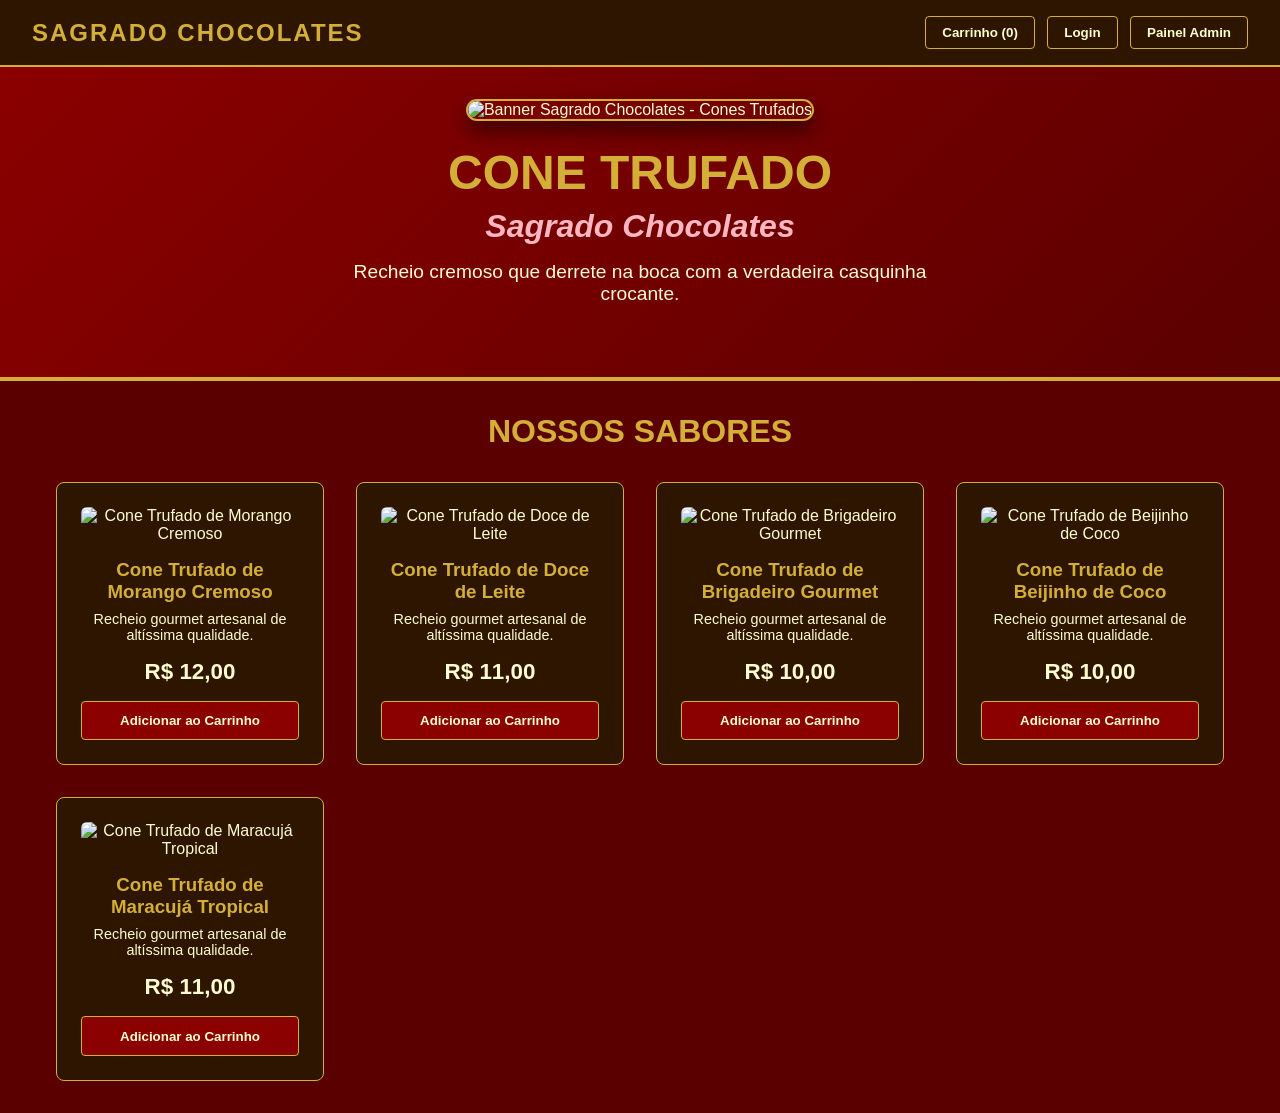
==== index.html @ a54f6075 "Rename Index.html to index.html" ====
<!DOCTYPE html>
<html lang="pt-BR">
<head>
<meta charset="UTF-8">
<meta name="viewport" content="width=device-width, initial-scale=1.0">
<title>Sagrado Chocolates | Cones Trufados Artesanais</title>
<style>
:root {
  --bg-red: #8B0000;
  --deep-red: #5B0000;
  --chocolate-brown: #2D1500;
  --gold: #D4AF37;
  --cream: #FFFDD0;
  --pink: #FFB6C1;
  --white: #FFFFFF;
}

* {  
  box-sizing: border-box;  
  margin: 0;  
  padding: 0;  
  font-family: 'Segoe UI', Tahoma, Geneva, Verdana, sans-serif;  
}  

body {  
  background-color: var(--deep-red);  
  color: var(--cream);  
}  

/* Cabeçalho */  
header {  
  background-color: var(--chocolate-brown);  
  padding: 1rem 2rem;  
  display: flex;  
  justify-content: space-between;  
  align-items: center;  
  border-bottom: 2px solid var(--gold);  
  position: sticky;  
  top: 0;  
  z-index: 100;  
}  

.logo {  
  font-size: 1.5rem;  
  font-weight: bold;  
  color: var(--gold);  
  text-transform: uppercase;  
  letter-spacing: 2px;  
}  

nav button {  
  background: transparent;  
  border: 1px solid var(--gold);  
  color: var(--cream);  
  padding: 0.5rem 1rem;  
  margin-left: 0.5rem;  
  cursor: pointer;  
  border-radius: 4px;  
  font-weight: bold;  
  transition: all 0.3s ease;
}  

nav button:hover {  
  background-color: var(--gold);  
  color: var(--chocolate-brown);  
}  

/* Hero / Banner Principal */  
.hero {  
  background: linear-gradient(135deg, var(--bg-red), var(--deep-red));  
  text-align: center;  
  padding: 2rem 1rem 3rem 1rem;  
  border-bottom: 4px solid var(--gold);  
}  

.hero-banner-img {  
  max-width: 100%;  
  height: auto;  
  max-height: 450px;  
  border-radius: 12px;  
  border: 2px solid var(--gold);  
  box-shadow: 0 10px 20px rgba(0,0,0,0.5);  
  margin-bottom: 1.5rem;  
}  

.hero h1 {  
  font-size: 3rem;  
  color: var(--gold);  
  text-transform: uppercase;  
  margin-bottom: 0.5rem;  
}  

.hero h2 {  
  font-size: 2rem;  
  color: var(--pink);  
  font-style: italic;  
  margin-bottom: 1rem;  
}  

.hero p {  
  font-size: 1.2rem;  
  max-width: 600px;  
  margin: 0 auto 1.5rem auto;  
}  

/* Catálogo de Produtos */  
.container {  
  max-width: 1200px;  
  margin: 2rem auto;  
  padding: 0 1rem;  
}  

.section-title {  
  text-align: center;  
  color: var(--gold);  
  font-size: 2rem;  
  margin-bottom: 2rem;  
  text-transform: uppercase;  
}  

.grid-produtos {  
  display: grid;  
  grid-template-columns: repeat(auto-fit, minmax(230px, 1fr));  
  gap: 2rem;  
}  

.card-produto {  
  background-color: var(--chocolate-brown);  
  border: 1px solid var(--gold);  
  border-radius: 8px;  
  padding: 1.5rem;  
  text-align: center;  
  display: flex;  
  flex-direction: column;  
  justify-content: space-between;  
}  

.card-produto img {  
  width: 100%;  
  height: 200px;  
  object-fit: cover;  
  border-radius: 6px;  
  margin-bottom: 1rem;  
}  

.card-produto h3 {  
  color: var(--gold);  
  margin-bottom: 0.5rem;  
}  

.card-produto p {  
  font-size: 0.9rem;  
  margin-bottom: 1rem;  
}  

.preco {  
  font-size: 1.4rem;  
  font-weight: bold;  
  color: var(--cream);  
  margin-bottom: 1rem;  
}  

.btn-comprar {  
  background-color: var(--bg-red);  
  color: var(--cream);  
  border: 1px solid var(--gold);  
  padding: 0.7rem;  
  width: 100%;  
  border-radius: 4px;  
  font-weight: bold;  
  cursor: pointer;  
  transition: all 0.3s ease;
}  

.btn-comprar:hover {  
  background-color: var(--gold);  
  color: var(--chocolate-brown);  
}  

/* Modais / Telas do Sistema */  
.modal {  
  display: none;  
  position: fixed;  
  top: 0;  
  left: 0;  
  width: 100%;  
  height: 100%;  
  background-color: rgba(0,0,0,0.8);  
  justify-content: center;  
  align-items: center;  
  z-index: 1000;  
}  

.modal-content {  
  background-color: var(--chocolate-brown);  
  border: 2px solid var(--gold);  
  padding: 2rem;  
  border-radius: 8px;  
  width: 90%;  
  max-width: 500px;  
  position: relative;  
  max-height: 90vh;
  overflow-y: auto;
}  

.close-btn {  
  position: absolute;  
  top: 10px;  
  right: 15px;  
  color: var(--gold);  
  font-size: 1.5rem;  
  cursor: pointer;  
}  

.form-group {  
  margin-bottom: 1.2rem;  
}  

.form-group label {  
  display: block;  
  margin-bottom: 0.5rem;  
  color: var(--cream);  
}  

.form-group input {  
  width: 100%;  
  padding: 0.6rem;  
  border-radius: 4px;  
  border: 1px solid var(--gold);  
  background-color: var(--deep-red);  
  color: var(--cream);  
}  

/* Dashboard Admin */  
.dashboard-grid {  
  display: grid;  
  grid-template-columns: repeat(auto-fit, minmax(200px, 1fr));  
  gap: 1rem;  
  margin-bottom: 1.5rem;  
}  

.dash-card {  
  background: var(--deep-red);  
  border: 1px solid var(--gold);  
  padding: 1rem;  
  border-radius: 6px;  
  text-align: center;  
}  

.dash-card h4 {  
  color: var(--gold);  
  margin-bottom: 0.5rem;  
}  

table {  
  width: 100%;  
  border-collapse: collapse;  
  margin-top: 1rem;  
  color: var(--cream);  
}  

table, th, td {  
  border: 1px solid var(--gold);  
}  

th, td {  
  padding: 0.5rem;  
  text-align: left;  
}  

th {  
  background-color: var(--deep-red);  
}

/* Sistema de Notificações (Toast) */
#toast-container {
  position: fixed;
  bottom: 20px;
  right: 20px;
  z-index: 9999;
  display: flex;
  flex-direction: column;
  gap: 10px;
}

.toast {
  background-color: var(--gold);
  color: var(--chocolate-brown);
  padding: 1rem 1.5rem;
  border-radius: 6px;
  font-weight: bold;
  box-shadow: 0 4px 12px rgba(0,0,0,0.3);
  animation: slideIn 0.3s ease-out, fadeOut 0.3s ease-out 2.7s forwards;
}

@keyframes slideIn {
  from { transform: translateX(100%); opacity: 0; }
  to { transform: translateX(0); opacity: 1; }
}

@keyframes fadeOut {
  from { opacity: 1; }
  to { opacity: 0; }
}

/* Layout dos itens no carrinho */
.cart-item {
  display: flex;
  justify-content: space-between;
  align-items: center;
  margin-bottom: 0.8rem;
  padding-bottom: 0.5rem;
  border-bottom: 1px dashed var(--deep-red);
}

.cart-item button {
  background: var(--bg-red);
  color: var(--cream);
  border: 1px solid var(--gold);
  border-radius: 4px;
  cursor: pointer;
  padding: 2px 6px;
  margin-left: 10px;
}

</style>
</head>
<body>

<!-- Cabeçalho -->
<header>
  <div class="logo">Sagrado Chocolates</div>
  <nav>
    <button onclick="abrirModal('modalCarrinho')">Carrinho (<span id="cart-count">0</span>)</button>
    <button onclick="abrirModal('modalLogin')">Login</button>
    <button onclick="abrirModal('modalAdmin')">Painel Admin</button>
  </nav>
</header>

<!-- Banner Hero -->
<section class="hero">
  <img src="input_file_0.png" alt="Banner Sagrado Chocolates - Cones Trufados" class="hero-banner-img">
  <h1>CONE TRUFADO</h1>
  <h2>Sagrado Chocolates</h2>
  <p>Recheio cremoso que derrete na boca com a verdadeira casquinha crocante.</p>
</section>

<!-- Catálogo -->
<main class="container">
  <h2 class="section-title">Nossos Sabores</h2>
  <div class="grid-produtos" id="produtos-container">
    <!-- Produtos inseridos via JavaScript -->
  </div>
</main>

<!-- Modal Carrinho -->
<div class="modal" id="modalCarrinho">
  <div class="modal-content">
    <span class="close-btn" onclick="fecharModal('modalCarrinho')">×</span>
    <h3 style="color: var(--gold); margin-bottom: 1rem;">Seu Carrinho</h3>
    <div id="itens-carrinho">
      <p>O carrinho está vazio.</p>
    </div>
    <hr style="margin: 1rem 0; border-color: var(--gold);">
    <p style="font-size: 1.2rem; font-weight: bold; display: flex; justify-content: space-between;">
      <span>Total:</span> <span>R$ <span id="total-carrinho">0,00</span></span>
    </p>
    <button class="btn-comprar" style="margin-top: 1rem;" onclick="finalizarPedido()">Finalizar Pedido</button>
  </div>
</div>

<!-- Modal Login -->
<div class="modal" id="modalLogin">
  <div class="modal-content">
    <span class="close-btn" onclick="fecharModal('modalLogin')">×</span>
    <h3 style="color: var(--gold); margin-bottom: 1rem;">Acesse sua Conta</h3>
    <form onsubmit="handleLogin(event)">
      <div class="form-group">
        <label for="login-email">E-mail</label>
        <input type="email" id="login-email" required placeholder="seu@email.com">
      </div>
      <div class="form-group">
        <label for="login-senha">Senha</label>
        <input type="password" id="login-senha" required placeholder="******">
      </div>
      <button class="btn-comprar" type="submit">Entrar</button>
    </form>
  </div>
</div>

<!-- Modal Admin -->
<div class="modal" id="modalAdmin">
  <div class="modal-content" style="max-width: 800px;">
    <span class="close-btn" onclick="fecharModal('modalAdmin')">×</span>
    <h3 style="color: var(--gold); margin-bottom: 1rem;">Painel de Gestão Integrada</h3>

    <div class="dashboard-grid">  
      <div class="dash-card">  
        <h4>Vendas Hoje</h4>  
        <p id="dash-vendas">R$ 0,00</p>  
      </div>  
      <div class="dash-card">  
        <h4>Estoque Total</h4>  
        <p id="dash-estoque">250 un</p>  
      </div>  
      <div class="dash-card">  
        <h4>Lucro Estimado</h4>  
        <p>65%</p>  
      </div>  
    </div>  

    <h4 style="color: var(--gold); margin-top: 1rem;">Gerenciamento de Estoque e Valores</h4>  
    <div style="overflow-x: auto;">
      <table>  
        <thead>  
          <tr>  
            <th>Sabor</th>  
            <th>Qtd Estoque</th>  
            <th>Preço Venda</th>  
            <th>Ação</th>  
          </tr>  
        </thead>  
        <tbody id="tabela-estoque">  
          <!-- Gerado via JS -->  
        </tbody>  
      </table>
    </div>  
  </div>
</div>

<!-- Container para Notificações -->
<div id="toast-container"></div>

<script>
// Base de dados simulada
const produtos = [
  { id: 1, nome: "Cone Trufado de Morango Cremoso", preco: 12.00, estoque: 50, img: "https://via.placeholder.com/300x200/8B0000/FFFDD0?text=Morango" },
  { id: 2, nome: "Cone Trufado de Doce de Leite", preco: 11.00, estoque: 45, img: "https://via.placeholder.com/300x200/D4AF37/2D1500?text=Doce+de+Leite" },
  { id: 3, nome: "Cone Trufado de Brigadeiro Gourmet", preco: 10.00, estoque: 60, img: "https://via.placeholder.com/300x200/2D1500/D4AF37?text=Brigadeiro" },
  { id: 4, nome: "Cone Trufado de Beijinho de Coco", preco: 10.00, estoque: 40, img: "https://via.placeholder.com/300x200/FFFDD0/2D1500?text=Coco" },
  { id: 5, nome: "Cone Trufado de Maracujá Tropical", preco: 11.00, estoque: 55, img: "https://via.placeholder.com/300x200/D4AF37/2D1500?text=Maracuja" }
];

// Inicializa carrinho recuperando do Local Storage ou array vazio
let carrinho = JSON.parse(localStorage.getItem('sagrado_carrinho')) || [];  

// Sistema de Toast (Substitui os alerts)
function showToast(mensagem) {
  const container = document.getElementById('toast-container');
  const toast = document.createElement('div');
  toast.className = 'toast';
  toast.innerText = mensagem;
  
  container.appendChild(toast);
  
  // Remove do DOM após a animação (3 segundos)
  setTimeout(() => {
    toast.remove();
  }, 3000);
}

// Renderizar Produtos  
function carregarProdutos() {  
  const container = document.getElementById('produtos-container');  
  container.innerHTML = '';  
  produtos.forEach(p => {  
    container.innerHTML += `  
      <div class="card-produto">  
        <div>  
          <img src="${p.img}" alt="${p.nome}" loading="lazy">  
          <h3>${p.nome}</h3>  
          <p>Recheio gourmet artesanal de altíssima qualidade.</p>  
        </div>  
        <div>  
          <div class="preco">R$ ${p.preco.toFixed(2).replace('.', ',')}</div>  
          <button class="btn-comprar" onclick="adicionarAoCarrinho(${p.id})">Adicionar ao Carrinho</button>  
        </div>  
      </div>  
    `;  
  });  
}  

// Gerenciar Modais  
function abrirModal(id) {  
  document.getElementById(id).style.display = 'flex';  
  if(id === 'modalAdmin') carregarDashboard();  
}  

function fecharModal(id) {  
  document.getElementById(id).style.display = 'none';  
}  

// Fechar modal clicando fora dele
window.onclick = function(event) {
  if (event.target.classList.contains('modal')) {
    event.target.style.display = "none";
  }
}

// Lógica do Carrinho com Agrupamento e Persistência
function adicionarAoCarrinho(id) {  
  const produto = produtos.find(p => p.id === id);  
  
  // Verifica se o item já existe para aumentar a quantidade em vez de duplicar
  const itemExistente = carrinho.find(item => item.id === id);
  if (itemExistente) {
    itemExistente.quantidade += 1;
  } else {
    // Adiciona propriedade quantidade ao objeto clonado
    carrinho.push({ ...produto, quantidade: 1 });  
  }

  salvarCarrinho();
  atualizarCarrinho();  
  showToast(`Adicionado: ${produto.nome}`);  
}  

function removerDoCarrinho(id) {
  carrinho = carrinho.filter(item => item.id !== id);
  salvarCarrinho();
  atualizarCarrinho();
  showToast('Item removido do carrinho');
}

function salvarCarrinho() {
  localStorage.setItem('sagrado_carrinho', JSON.stringify(carrinho));
}

function atualizarCarrinho() {  
  // Calcula quantidade total de itens (usando reduce)
  const totalItens = carrinho.reduce((acc, item) => acc + item.quantidade, 0);
  document.getElementById('cart-count').innerText = totalItens;  
  
  const container = document.getElementById('itens-carrinho');  
    
  if (carrinho.length === 0) {  
    container.innerHTML = '<p>O carrinho está vazio.</p>';  
    document.getElementById('total-carrinho').innerText = '0,00';  
    return;  
  }  

  container.innerHTML = '';  
  
  // Calcula o valor total financeiro (usando reduce)
  const valorTotal = carrinho.reduce((acc, item) => acc + (item.preco * item.quantidade), 0);

  carrinho.forEach(item => {  
    const subtotal = item.preco * item.quantidade;
    container.innerHTML += `
      <div class="cart-item">
        <span>${item.quantidade}x ${item.nome}</span>
        <div>
          <strong>R$ ${subtotal.toFixed(2).replace('.', ',')}</strong>
          <button onclick="removerDoCarrinho(${item.id})" title="Remover item">X</button>
        </div>
      </div>
    `;  
  });  
  
  document.getElementById('total-carrinho').innerText = valorTotal.toFixed(2).replace('.', ',');  
}  

function finalizarPedido() {  
  if(carrinho.length === 0) {
    return showToast('Seu carrinho está vazio!');  
  }
  
  showToast('Pedido realizado com sucesso! Entraremos em contato.');  
  carrinho = [];  
  salvarCarrinho();
  atualizarCarrinho();  
  fecharModal('modalCarrinho');  
}  

function handleLogin(event) {
  event.preventDefault();
  showToast('Login efetuado com sucesso!');
  fecharModal('modalLogin');
}

// Lógica do Painel Admin (Estoque, Vendas e Valores)  
function carregarDashboard() {  
  const tabela = document.getElementById('tabela-estoque');  
  tabela.innerHTML = '';  
  produtos.forEach(p => {  
    tabela.innerHTML += `  
      <tr>  
        <td>${p.nome}</td>  
        <td>${p.estoque} un</td>  
        <td>R$ ${p.preco.toFixed(2).replace('.', ',')}</td>  
        <td><button style="padding: 4px 8px; cursor: pointer; border-radius: 4px; border: 1px solid var(--gold); background: transparent; color: var(--cream);" onclick="showToast('Edição bloqueada no modo local')">Editar</button></td>  
      </tr>  
    `;  
  });  
}  

// Inicialização: Renderiza produtos e atualiza o carrinho (caso haja itens salvos na sessão anterior)
carregarProdutos();
atualizarCarrinho();

</script>
</body>
</html>
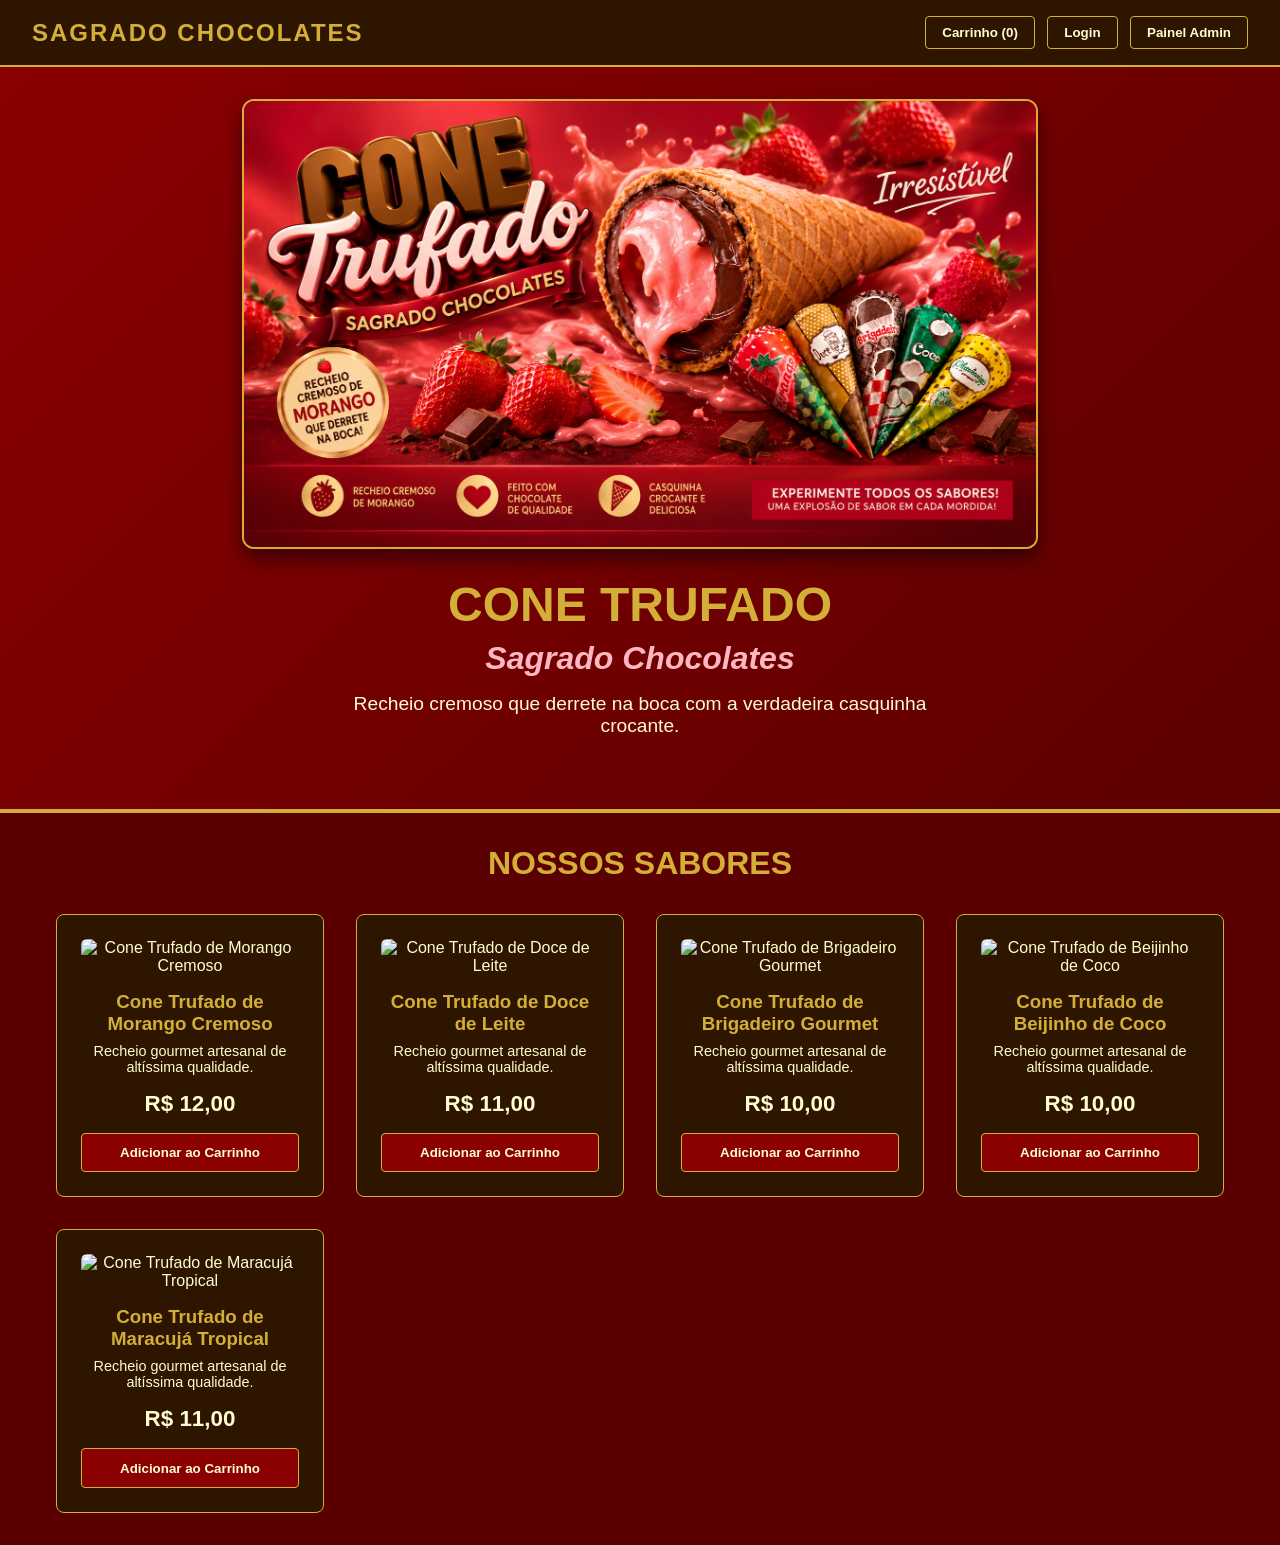
==== commit 65c91455: "Update index.html" ====
--- a/index.html
+++ b/index.html
@@ -339,7 +339,7 @@
 
 <!-- Banner Hero -->
 <section class="hero">
-  <img src="input_file_0.png" alt="Banner Sagrado Chocolates - Cones Trufados" class="hero-banner-img">
+  <img src="banner_principal.png" alt="Banner Sagrado Chocolates - Cones Trufados" class="hero-banner-img">
   <h1>CONE TRUFADO</h1>
   <h2>Sagrado Chocolates</h2>
   <p>Recheio cremoso que derrete na boca com a verdadeira casquinha crocante.</p>
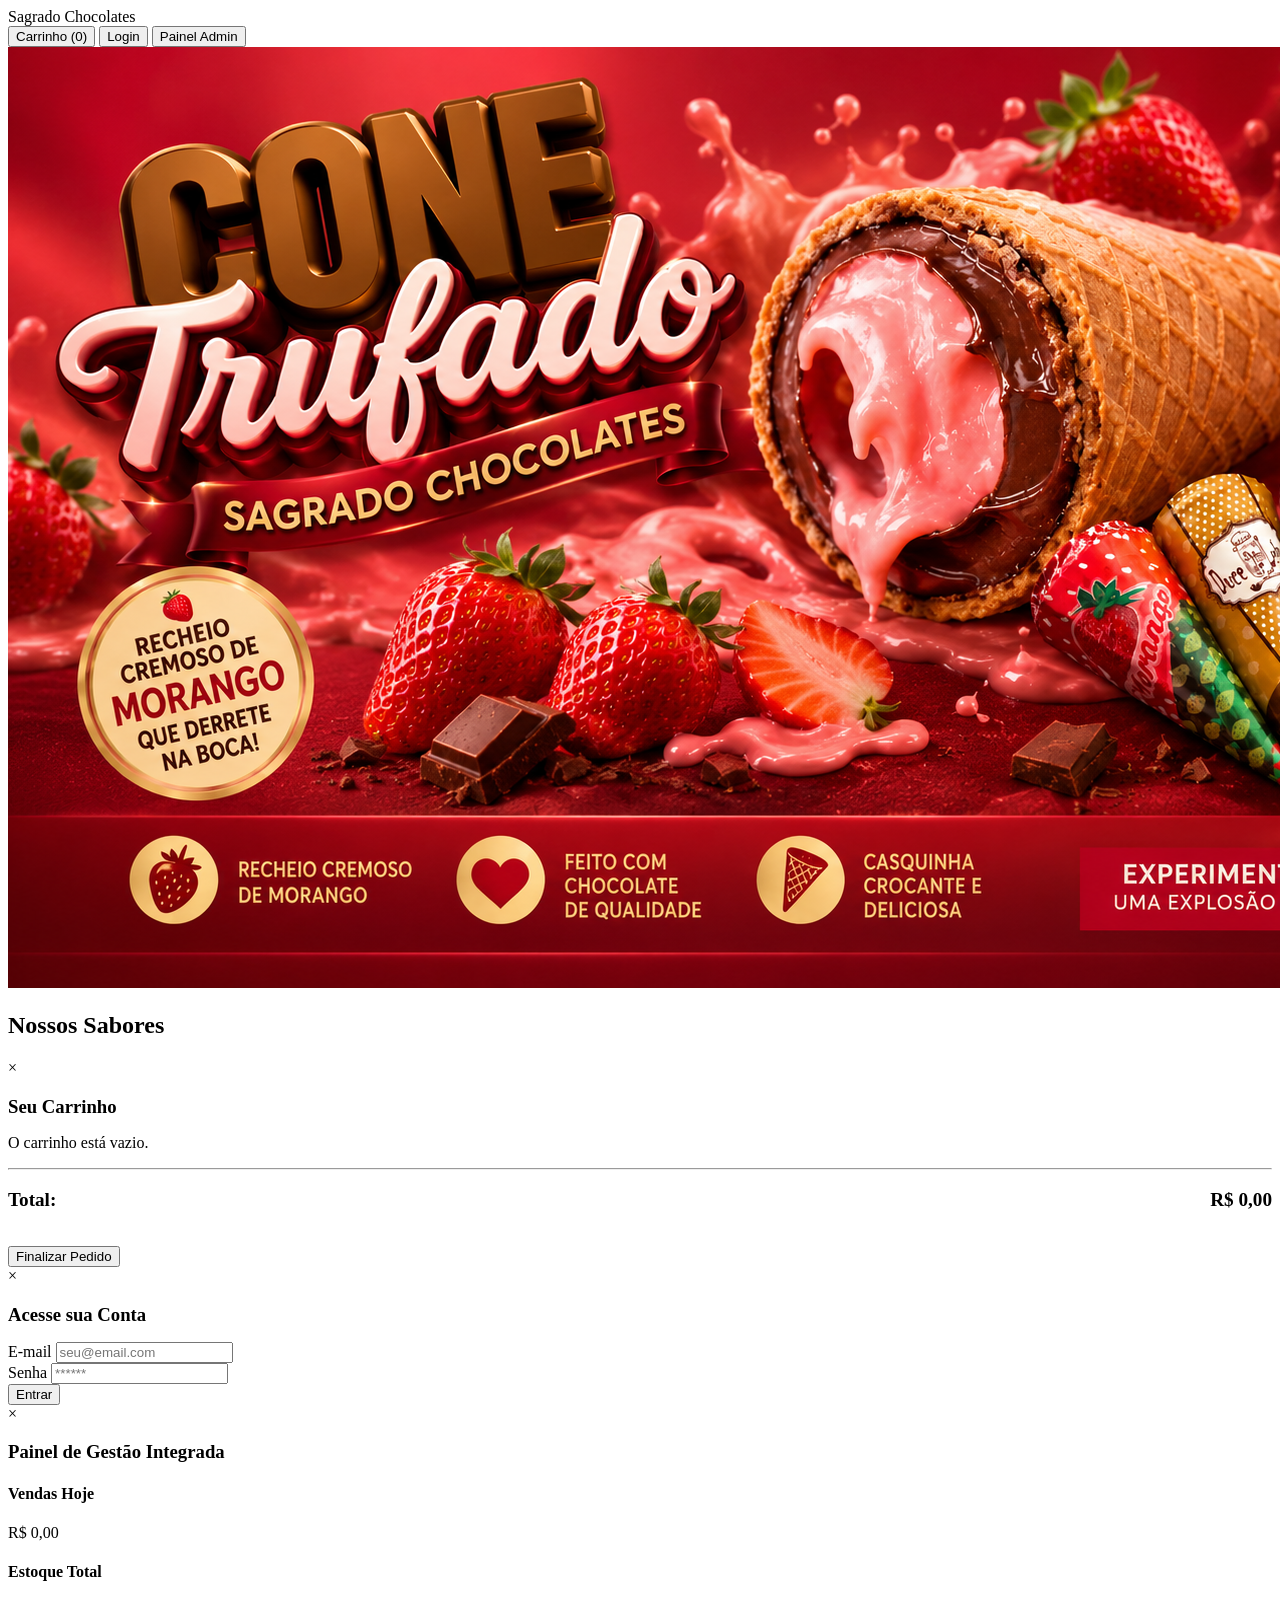
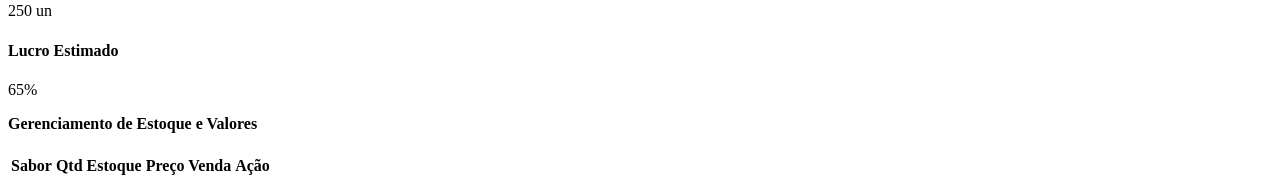
==== commit 4fa9feb5: "Update index.html" ====
--- a/index.html
+++ b/index.html
@@ -1,603 +1,116 @@
 <!DOCTYPE html>
 <html lang="pt-BR">
 <head>
-<meta charset="UTF-8">
-<meta name="viewport" content="width=device-width, initial-scale=1.0">
-<title>Sagrado Chocolates | Cones Trufados Artesanais</title>
-<style>
-:root {
-  --bg-red: #8B0000;
-  --deep-red: #5B0000;
-  --chocolate-brown: #2D1500;
-  --gold: #D4AF37;
-  --cream: #FFFDD0;
-  --pink: #FFB6C1;
-  --white: #FFFFFF;
-}
-
-* {  
-  box-sizing: border-box;  
-  margin: 0;  
-  padding: 0;  
-  font-family: 'Segoe UI', Tahoma, Geneva, Verdana, sans-serif;  
-}  
-
-body {  
-  background-color: var(--deep-red);  
-  color: var(--cream);  
-}  
-
-/* Cabeçalho */  
-header {  
-  background-color: var(--chocolate-brown);  
-  padding: 1rem 2rem;  
-  display: flex;  
-  justify-content: space-between;  
-  align-items: center;  
-  border-bottom: 2px solid var(--gold);  
-  position: sticky;  
-  top: 0;  
-  z-index: 100;  
-}  
-
-.logo {  
-  font-size: 1.5rem;  
-  font-weight: bold;  
-  color: var(--gold);  
-  text-transform: uppercase;  
-  letter-spacing: 2px;  
-}  
-
-nav button {  
-  background: transparent;  
-  border: 1px solid var(--gold);  
-  color: var(--cream);  
-  padding: 0.5rem 1rem;  
-  margin-left: 0.5rem;  
-  cursor: pointer;  
-  border-radius: 4px;  
-  font-weight: bold;  
-  transition: all 0.3s ease;
-}  
-
-nav button:hover {  
-  background-color: var(--gold);  
-  color: var(--chocolate-brown);  
-}  
-
-/* Hero / Banner Principal */  
-.hero {  
-  background: linear-gradient(135deg, var(--bg-red), var(--deep-red));  
-  text-align: center;  
-  padding: 2rem 1rem 3rem 1rem;  
-  border-bottom: 4px solid var(--gold);  
-}  
-
-.hero-banner-img {  
-  max-width: 100%;  
-  height: auto;  
-  max-height: 450px;  
-  border-radius: 12px;  
-  border: 2px solid var(--gold);  
-  box-shadow: 0 10px 20px rgba(0,0,0,0.5);  
-  margin-bottom: 1.5rem;  
-}  
-
-.hero h1 {  
-  font-size: 3rem;  
-  color: var(--gold);  
-  text-transform: uppercase;  
-  margin-bottom: 0.5rem;  
-}  
-
-.hero h2 {  
-  font-size: 2rem;  
-  color: var(--pink);  
-  font-style: italic;  
-  margin-bottom: 1rem;  
-}  
-
-.hero p {  
-  font-size: 1.2rem;  
-  max-width: 600px;  
-  margin: 0 auto 1.5rem auto;  
-}  
-
-/* Catálogo de Produtos */  
-.container {  
-  max-width: 1200px;  
-  margin: 2rem auto;  
-  padding: 0 1rem;  
-}  
-
-.section-title {  
-  text-align: center;  
-  color: var(--gold);  
-  font-size: 2rem;  
-  margin-bottom: 2rem;  
-  text-transform: uppercase;  
-}  
-
-.grid-produtos {  
-  display: grid;  
-  grid-template-columns: repeat(auto-fit, minmax(230px, 1fr));  
-  gap: 2rem;  
-}  
-
-.card-produto {  
-  background-color: var(--chocolate-brown);  
-  border: 1px solid var(--gold);  
-  border-radius: 8px;  
-  padding: 1.5rem;  
-  text-align: center;  
-  display: flex;  
-  flex-direction: column;  
-  justify-content: space-between;  
-}  
-
-.card-produto img {  
-  width: 100%;  
-  height: 200px;  
-  object-fit: cover;  
-  border-radius: 6px;  
-  margin-bottom: 1rem;  
-}  
-
-.card-produto h3 {  
-  color: var(--gold);  
-  margin-bottom: 0.5rem;  
-}  
-
-.card-produto p {  
-  font-size: 0.9rem;  
-  margin-bottom: 1rem;  
-}  
-
-.preco {  
-  font-size: 1.4rem;  
-  font-weight: bold;  
-  color: var(--cream);  
-  margin-bottom: 1rem;  
-}  
-
-.btn-comprar {  
-  background-color: var(--bg-red);  
-  color: var(--cream);  
-  border: 1px solid var(--gold);  
-  padding: 0.7rem;  
-  width: 100%;  
-  border-radius: 4px;  
-  font-weight: bold;  
-  cursor: pointer;  
-  transition: all 0.3s ease;
-}  
-
-.btn-comprar:hover {  
-  background-color: var(--gold);  
-  color: var(--chocolate-brown);  
-}  
-
-/* Modais / Telas do Sistema */  
-.modal {  
-  display: none;  
-  position: fixed;  
-  top: 0;  
-  left: 0;  
-  width: 100%;  
-  height: 100%;  
-  background-color: rgba(0,0,0,0.8);  
-  justify-content: center;  
-  align-items: center;  
-  z-index: 1000;  
-}  
-
-.modal-content {  
-  background-color: var(--chocolate-brown);  
-  border: 2px solid var(--gold);  
-  padding: 2rem;  
-  border-radius: 8px;  
-  width: 90%;  
-  max-width: 500px;  
-  position: relative;  
-  max-height: 90vh;
-  overflow-y: auto;
-}  
-
-.close-btn {  
-  position: absolute;  
-  top: 10px;  
-  right: 15px;  
-  color: var(--gold);  
-  font-size: 1.5rem;  
-  cursor: pointer;  
-}  
-
-.form-group {  
-  margin-bottom: 1.2rem;  
-}  
-
-.form-group label {  
-  display: block;  
-  margin-bottom: 0.5rem;  
-  color: var(--cream);  
-}  
-
-.form-group input {  
-  width: 100%;  
-  padding: 0.6rem;  
-  border-radius: 4px;  
-  border: 1px solid var(--gold);  
-  background-color: var(--deep-red);  
-  color: var(--cream);  
-}  
-
-/* Dashboard Admin */  
-.dashboard-grid {  
-  display: grid;  
-  grid-template-columns: repeat(auto-fit, minmax(200px, 1fr));  
-  gap: 1rem;  
-  margin-bottom: 1.5rem;  
-}  
-
-.dash-card {  
-  background: var(--deep-red);  
-  border: 1px solid var(--gold);  
-  padding: 1rem;  
-  border-radius: 6px;  
-  text-align: center;  
-}  
-
-.dash-card h4 {  
-  color: var(--gold);  
-  margin-bottom: 0.5rem;  
-}  
-
-table {  
-  width: 100%;  
-  border-collapse: collapse;  
-  margin-top: 1rem;  
-  color: var(--cream);  
-}  
-
-table, th, td {  
-  border: 1px solid var(--gold);  
-}  
-
-th, td {  
-  padding: 0.5rem;  
-  text-align: left;  
-}  
-
-th {  
-  background-color: var(--deep-red);  
-}
-
-/* Sistema de Notificações (Toast) */
-#toast-container {
-  position: fixed;
-  bottom: 20px;
-  right: 20px;
-  z-index: 9999;
-  display: flex;
-  flex-direction: column;
-  gap: 10px;
-}
-
-.toast {
-  background-color: var(--gold);
-  color: var(--chocolate-brown);
-  padding: 1rem 1.5rem;
-  border-radius: 6px;
-  font-weight: bold;
-  box-shadow: 0 4px 12px rgba(0,0,0,0.3);
-  animation: slideIn 0.3s ease-out, fadeOut 0.3s ease-out 2.7s forwards;
-}
-
-@keyframes slideIn {
-  from { transform: translateX(100%); opacity: 0; }
-  to { transform: translateX(0); opacity: 1; }
-}
-
-@keyframes fadeOut {
-  from { opacity: 1; }
-  to { opacity: 0; }
-}
-
-/* Layout dos itens no carrinho */
-.cart-item {
-  display: flex;
-  justify-content: space-between;
-  align-items: center;
-  margin-bottom: 0.8rem;
-  padding-bottom: 0.5rem;
-  border-bottom: 1px dashed var(--deep-red);
-}
-
-.cart-item button {
-  background: var(--bg-red);
-  color: var(--cream);
-  border: 1px solid var(--gold);
-  border-radius: 4px;
-  cursor: pointer;
-  padding: 2px 6px;
-  margin-left: 10px;
-}
-
-</style>
+  <meta charset="UTF-8">
+  <meta name="viewport" content="width=device-width, initial-scale=1.0">
+  <title>Sagrado Chocolates | Cones Trufados Artesanais</title>
+  <!-- Conecta o arquivo CSS -->
+  <link rel="stylesheet" href="style.css">
 </head>
 <body>
 
-<!-- Cabeçalho -->
-<header>
-  <div class="logo">Sagrado Chocolates</div>
-  <nav>
-    <button onclick="abrirModal('modalCarrinho')">Carrinho (<span id="cart-count">0</span>)</button>
-    <button onclick="abrirModal('modalLogin')">Login</button>
-    <button onclick="abrirModal('modalAdmin')">Painel Admin</button>
-  </nav>
-</header>
+  <!-- Cabeçalho -->
+  <header>
+    <div class="logo">Sagrado Chocolates</div>
+    <nav>
+      <button onclick="abrirModal('modalCarrinho')">Carrinho (<span id="cart-count">0</span>)</button>
+      <button onclick="abrirModal('modalLogin')">Login</button>
+      <button onclick="abrirModal('modalAdmin')">Painel Admin</button>
+    </nav>
+  </header>
 
-<!-- Banner Hero -->
-<section class="hero">
-  <img src="banner_principal.png" alt="Banner Sagrado Chocolates - Cones Trufados" class="hero-banner-img">
-  <h1>CONE TRUFADO</h1>
-  <h2>Sagrado Chocolates</h2>
-  <p>Recheio cremoso que derrete na boca com a verdadeira casquinha crocante.</p>
-</section>
+  <!-- Banner Hero -->
+  <section class="hero">
+    <img src="banner_principal.png" alt="Banner Sagrado Chocolates - Cones Trufados" class="hero-banner-img">
+  </section>
 
-<!-- Catálogo -->
-<main class="container">
-  <h2 class="section-title">Nossos Sabores</h2>
-  <div class="grid-produtos" id="produtos-container">
-    <!-- Produtos inseridos via JavaScript -->
+  <!-- Catálogo -->
+  <main class="container">
+    <h2 class="section-title">Nossos Sabores</h2>
+    <div class="grid-produtos" id="produtos-container">
+      <!-- Produtos inseridos via JavaScript -->
+    </div>
+  </main>
+
+  <!-- Modal Carrinho -->
+  <div class="modal" id="modalCarrinho">
+    <div class="modal-content">
+      <span class="close-btn" onclick="fecharModal('modalCarrinho')">×</span>
+      <h3 style="color: var(--gold); margin-bottom: 1rem;">Seu Carrinho</h3>
+      <div id="itens-carrinho">
+        <p>O carrinho está vazio.</p>
+      </div>
+      <hr style="margin: 1rem 0; border-color: var(--gold);">
+      <p style="font-size: 1.2rem; font-weight: bold; display: flex; justify-content: space-between;">
+        <span>Total:</span> <span>R$ <span id="total-carrinho">0,00</span></span>
+      </p>
+      <button class="btn-comprar" style="margin-top: 1rem;" onclick="finalizarPedido()">Finalizar Pedido</button>
+    </div>
   </div>
-</main>
 
-<!-- Modal Carrinho -->
-<div class="modal" id="modalCarrinho">
-  <div class="modal-content">
-    <span class="close-btn" onclick="fecharModal('modalCarrinho')">×</span>
-    <h3 style="color: var(--gold); margin-bottom: 1rem;">Seu Carrinho</h3>
-    <div id="itens-carrinho">
-      <p>O carrinho está vazio.</p>
+  <!-- Modal Login -->
+  <div class="modal" id="modalLogin">
+    <div class="modal-content">
+      <span class="close-btn" onclick="fecharModal('modalLogin')">×</span>
+      <h3 style="color: var(--gold); margin-bottom: 1rem;">Acesse sua Conta</h3>
+      <form onsubmit="handleLogin(event)">
+        <div class="form-group">
+          <label for="login-email">E-mail</label>
+          <input type="email" id="login-email" required placeholder="seu@email.com">
+        </div>
+        <div class="form-group">
+          <label for="login-senha">Senha</label>
+          <input type="password" id="login-senha" required placeholder="******">
+        </div>
+        <button class="btn-comprar" type="submit">Entrar</button>
+      </form>
     </div>
-    <hr style="margin: 1rem 0; border-color: var(--gold);">
-    <p style="font-size: 1.2rem; font-weight: bold; display: flex; justify-content: space-between;">
-      <span>Total:</span> <span>R$ <span id="total-carrinho">0,00</span></span>
-    </p>
-    <button class="btn-comprar" style="margin-top: 1rem;" onclick="finalizarPedido()">Finalizar Pedido</button>
   </div>
-</div>
 
-<!-- Modal Login -->
-<div class="modal" id="modalLogin">
-  <div class="modal-content">
-    <span class="close-btn" onclick="fecharModal('modalLogin')">×</span>
-    <h3 style="color: var(--gold); margin-bottom: 1rem;">Acesse sua Conta</h3>
-    <form onsubmit="handleLogin(event)">
-      <div class="form-group">
-        <label for="login-email">E-mail</label>
-        <input type="email" id="login-email" required placeholder="seu@email.com">
-      </div>
-      <div class="form-group">
-        <label for="login-senha">Senha</label>
-        <input type="password" id="login-senha" required placeholder="******">
-      </div>
-      <button class="btn-comprar" type="submit">Entrar</button>
-    </form>
-  </div>
-</div>
-
-<!-- Modal Admin -->
-<div class="modal" id="modalAdmin">
-  <div class="modal-content" style="max-width: 800px;">
-    <span class="close-btn" onclick="fecharModal('modalAdmin')">×</span>
-    <h3 style="color: var(--gold); margin-bottom: 1rem;">Painel de Gestão Integrada</h3>
-
-    <div class="dashboard-grid">  
-      <div class="dash-card">  
-        <h4>Vendas Hoje</h4>  
-        <p id="dash-vendas">R$ 0,00</p>  
-      </div>  
-      <div class="dash-card">  
-        <h4>Estoque Total</h4>  
-        <p id="dash-estoque">250 un</p>  
-      </div>  
-      <div class="dash-card">  
-        <h4>Lucro Estimado</h4>  
-        <p>65%</p>  
-      </div>  
-    </div>  
-
-    <h4 style="color: var(--gold); margin-top: 1rem;">Gerenciamento de Estoque e Valores</h4>  
-    <div style="overflow-x: auto;">
-      <table>  
-        <thead>  
-          <tr>  
-            <th>Sabor</th>  
-            <th>Qtd Estoque</th>  
-            <th>Preço Venda</th>  
-            <th>Ação</th>  
-          </tr>  
-        </thead>  
-        <tbody id="tabela-estoque">  
-          <!-- Gerado via JS -->  
-        </tbody>  
-      </table>
-    </div>  
-  </div>
-</div>
-
-<!-- Container para Notificações -->
-<div id="toast-container"></div>
-
-<script>
-// Base de dados simulada
-const produtos = [
-  { id: 1, nome: "Cone Trufado de Morango Cremoso", preco: 12.00, estoque: 50, img: "https://via.placeholder.com/300x200/8B0000/FFFDD0?text=Morango" },
-  { id: 2, nome: "Cone Trufado de Doce de Leite", preco: 11.00, estoque: 45, img: "https://via.placeholder.com/300x200/D4AF37/2D1500?text=Doce+de+Leite" },
-  { id: 3, nome: "Cone Trufado de Brigadeiro Gourmet", preco: 10.00, estoque: 60, img: "https://via.placeholder.com/300x200/2D1500/D4AF37?text=Brigadeiro" },
-  { id: 4, nome: "Cone Trufado de Beijinho de Coco", preco: 10.00, estoque: 40, img: "https://via.placeholder.com/300x200/FFFDD0/2D1500?text=Coco" },
-  { id: 5, nome: "Cone Trufado de Maracujá Tropical", preco: 11.00, estoque: 55, img: "https://via.placeholder.com/300x200/D4AF37/2D1500?text=Maracuja" }
-];
-
-// Inicializa carrinho recuperando do Local Storage ou array vazio
-let carrinho = JSON.parse(localStorage.getItem('sagrado_carrinho')) || [];  
-
-// Sistema de Toast (Substitui os alerts)
-function showToast(mensagem) {
-  const container = document.getElementById('toast-container');
-  const toast = document.createElement('div');
-  toast.className = 'toast';
-  toast.innerText = mensagem;
-  
-  container.appendChild(toast);
-  
-  // Remove do DOM após a animação (3 segundos)
-  setTimeout(() => {
-    toast.remove();
-  }, 3000);
-}
-
-// Renderizar Produtos  
-function carregarProdutos() {  
-  const container = document.getElementById('produtos-container');  
-  container.innerHTML = '';  
-  produtos.forEach(p => {  
-    container.innerHTML += `  
-      <div class="card-produto">  
-        <div>  
-          <img src="${p.img}" alt="${p.nome}" loading="lazy">  
-          <h3>${p.nome}</h3>  
-          <p>Recheio gourmet artesanal de altíssima qualidade.</p>  
+  <!-- Modal Admin -->
+  <div class="modal" id="modalAdmin">
+    <div class="modal-content" style="max-width: 800px;">
+      <span class="close-btn" onclick="fecharModal('modalAdmin')">×</span>
+      <h3 style="color: var(--gold); margin-bottom: 1rem;">Painel de Gestão Integrada</h3>
+      
+      <div class="dashboard-grid">  
+        <div class="dash-card">  
+          <h4>Vendas Hoje</h4>  
+          <p id="dash-vendas">R$ 0,00</p>  
         </div>  
-        <div>  
-          <div class="preco">R$ ${p.preco.toFixed(2).replace('.', ',')}</div>  
-          <button class="btn-comprar" onclick="adicionarAoCarrinho(${p.id})">Adicionar ao Carrinho</button>  
+        <div class="dash-card">  
+          <h4>Estoque Total</h4>  
+          <p id="dash-estoque">250 un</p>  
+        </div>  
+        <div class="dash-card">  
+          <h4>Lucro Estimado</h4>  
+          <p>65%</p>  
         </div>  
       </div>  
-    `;  
-  });  
-}  
+      
+      <h4 style="color: var(--gold); margin-top: 1rem;">Gerenciamento de Estoque e Valores</h4>  
+      <div style="overflow-x: auto;">
+        <table>  
+          <thead>  
+            <tr>  
+              <th>Sabor</th>  
+              <th>Qtd Estoque</th>  
+              <th>Preço Venda</th>  
+              <th>Ação</th>  
+            </tr>  
+          </thead>  
+          <tbody id="tabela-estoque">  
+            <!-- Gerado via JS -->  
+          </tbody>  
+        </table>
+      </div>  
+    </div>
+  </div>
 
-// Gerenciar Modais  
-function abrirModal(id) {  
-  document.getElementById(id).style.display = 'flex';  
-  if(id === 'modalAdmin') carregarDashboard();  
-}  
+  <!-- Container para Notificações -->
+  <div id="toast-container"></div>
 
-function fecharModal(id) {  
-  document.getElementById(id).style.display = 'none';  
-}  
-
-// Fechar modal clicando fora dele
-window.onclick = function(event) {
-  if (event.target.classList.contains('modal')) {
-    event.target.style.display = "none";
-  }
-}
-
-// Lógica do Carrinho com Agrupamento e Persistência
-function adicionarAoCarrinho(id) {  
-  const produto = produtos.find(p => p.id === id);  
-  
-  // Verifica se o item já existe para aumentar a quantidade em vez de duplicar
-  const itemExistente = carrinho.find(item => item.id === id);
-  if (itemExistente) {
-    itemExistente.quantidade += 1;
-  } else {
-    // Adiciona propriedade quantidade ao objeto clonado
-    carrinho.push({ ...produto, quantidade: 1 });  
-  }
-
-  salvarCarrinho();
-  atualizarCarrinho();  
-  showToast(`Adicionado: ${produto.nome}`);  
-}  
-
-function removerDoCarrinho(id) {
-  carrinho = carrinho.filter(item => item.id !== id);
-  salvarCarrinho();
-  atualizarCarrinho();
-  showToast('Item removido do carrinho');
-}
-
-function salvarCarrinho() {
-  localStorage.setItem('sagrado_carrinho', JSON.stringify(carrinho));
-}
-
-function atualizarCarrinho() {  
-  // Calcula quantidade total de itens (usando reduce)
-  const totalItens = carrinho.reduce((acc, item) => acc + item.quantidade, 0);
-  document.getElementById('cart-count').innerText = totalItens;  
-  
-  const container = document.getElementById('itens-carrinho');  
-    
-  if (carrinho.length === 0) {  
-    container.innerHTML = '<p>O carrinho está vazio.</p>';  
-    document.getElementById('total-carrinho').innerText = '0,00';  
-    return;  
-  }  
-
-  container.innerHTML = '';  
-  
-  // Calcula o valor total financeiro (usando reduce)
-  const valorTotal = carrinho.reduce((acc, item) => acc + (item.preco * item.quantidade), 0);
-
-  carrinho.forEach(item => {  
-    const subtotal = item.preco * item.quantidade;
-    container.innerHTML += `
-      <div class="cart-item">
-        <span>${item.quantidade}x ${item.nome}</span>
-        <div>
-          <strong>R$ ${subtotal.toFixed(2).replace('.', ',')}</strong>
-          <button onclick="removerDoCarrinho(${item.id})" title="Remover item">X</button>
-        </div>
-      </div>
-    `;  
-  });  
-  
-  document.getElementById('total-carrinho').innerText = valorTotal.toFixed(2).replace('.', ',');  
-}  
-
-function finalizarPedido() {  
-  if(carrinho.length === 0) {
-    return showToast('Seu carrinho está vazio!');  
-  }
-  
-  showToast('Pedido realizado com sucesso! Entraremos em contato.');  
-  carrinho = [];  
-  salvarCarrinho();
-  atualizarCarrinho();  
-  fecharModal('modalCarrinho');  
-}  
-
-function handleLogin(event) {
-  event.preventDefault();
-  showToast('Login efetuado com sucesso!');
-  fecharModal('modalLogin');
-}
-
-// Lógica do Painel Admin (Estoque, Vendas e Valores)  
-function carregarDashboard() {  
-  const tabela = document.getElementById('tabela-estoque');  
-  tabela.innerHTML = '';  
-  produtos.forEach(p => {  
-    tabela.innerHTML += `  
-      <tr>  
-        <td>${p.nome}</td>  
-        <td>${p.estoque} un</td>  
-        <td>R$ ${p.preco.toFixed(2).replace('.', ',')}</td>  
-        <td><button style="padding: 4px 8px; cursor: pointer; border-radius: 4px; border: 1px solid var(--gold); background: transparent; color: var(--cream);" onclick="showToast('Edição bloqueada no modo local')">Editar</button></td>  
-      </tr>  
-    `;  
-  });  
-}  
-
-// Inicialização: Renderiza produtos e atualiza o carrinho (caso haja itens salvos na sessão anterior)
-carregarProdutos();
-atualizarCarrinho();
-
-</script>
+  <!-- Conecta o arquivo JavaScript -->
+  <script src="script.js"></script>
 </body>
 </html>
